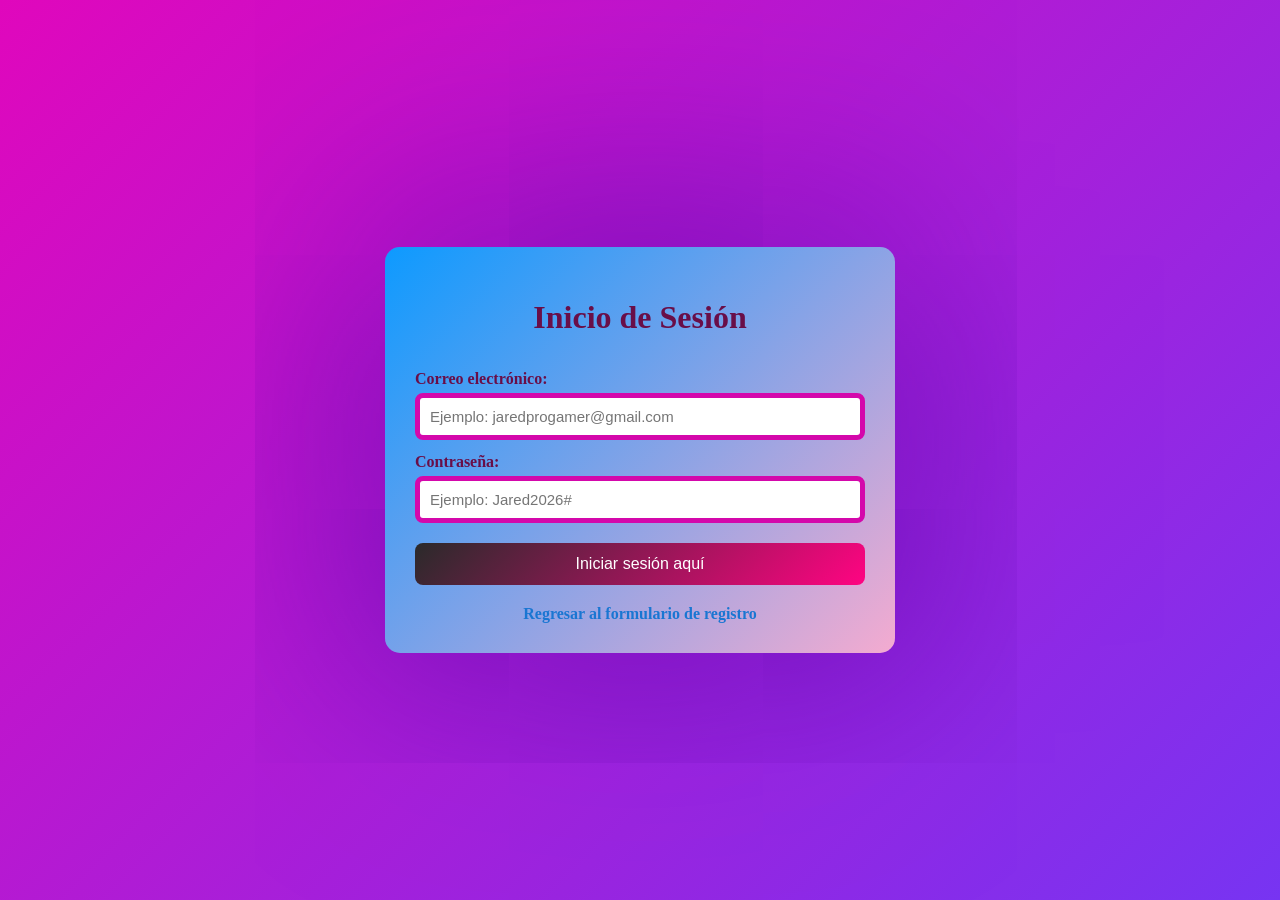
==== login.html @ ad6a44f7 "Add files via upload" ====
<!DOCTYPE html>
<html lang="es">
<head>
    <meta charset="UTF-8">
    <meta name="viewport" content="width=device-width, initial-scale=1.0">
    <title>Login con sus validaciones</title>
    <link rel="stylesheet" href="./css/styles.css">
</head>
<body>

    <div class="contenedor">
        <h1>Inicio de Sesión</h1>

        <form id="formLogin">
            <label for="correoDelLogin">Correo electrónico:</label>
            <input type="email" id="correoDelLogin" placeholder="Ejemplo: jaredprogamer@gmail.com">

            <label for="passwordDeLogin">Contraseña:</label>
            <input type="password" id="passwordDeLogin" placeholder="Ejemplo: Jared2026#">

            <button type="submit">Iniciar sesión aquí</button>
        </form>

        <p id="mensajeLogin"></p>

        <a href="index.html">Regresar al formulario de registro</a>
    </div>

    <script src="js/utileria.js"></script>

    <script>
        const formLogin = document.getElementById("formLogin");
        const mensajeLogin = document.getElementById("mensajeLogin");

        formLogin.addEventListener("submit", function(evento) {
            evento.preventDefault();

            const correo = document.getElementById("correoDelLogin").value.trim();
            const password = document.getElementById("passwordDeLogin").value.trim();

            if (!validarCorreo(correo)) {
                mensajeLogin.textContent = "El correo electrónico no es válido.";
                mensajeLogin.className = "error";
                return;
            }

            if (!validarPassword(password)) {
                mensajeLogin.textContent = "la contraseña debe tener mínimo 8 caracteres, una mayúscula, una minúscula, un número y un carácter";
                mensajeLogin.className = "error";
                return;
            }

            mensajeLogin.textContent = "Inicio de sesión validado correctamente.";
            mensajeLogin.className = "correcto";
        });
    </script>

</body>
</html>
---- css/styles.css ----
body {
    margin: 0;
    min-height: 100vh;
      background: linear-gradient(135deg, #e007bc, #7734f2);
    display: flex;
    justify-content: center;
    align-items: center;
}

.contenedor {
     background: linear-gradient(135deg, #0d9aff, #f4abd0);
    width: 90%;
    max-width: 450px;
    padding: 30px;
    border-radius: 15px;
    box-shadow: 0 0 300px rgb(86, 5, 167);
}

h1 {
    text-align: center;
    color: #690e48;
}

p {
    text-align: center;
     color: #690e48;
}

form {
    display: flex;
    flex-direction: column;
}

label {
    margin-top: 13px;
    font-weight: bold;
    color: #690e48;
}

input {
    padding: 10px;
    margin-top: 5px;
    border: 5px solid #d408ab;
    border-radius: 8px;
    font-size: 15px;
}

button {
    margin-top: 20px;
    padding: 12px;
     background: linear-gradient(135deg, #2a2a2a, #ff0482);
    color: white;
    border: none;
    border-radius: 8px;
    font-size: 16px;
    
}

button:hover {
    background: #e305cd; 
}
a {
    display: block;
    text-align: center;
    margin-top: 20px;
    color: #1976d2;
    text-decoration: none;
    font-weight: bold;
}

a:hover {
    text-decoration: underline;
}

.error {
    color: red;
    font-weight: bold;
    text-align: center;
}

.correcto {
    color: green;
    font-weight: bold;
    text-align: center;
}

.modal {
    display: none;
    position: fixed;
    inset: 0;
    background-color: rgba(0, 0, 0, 0.5);
    justify-content: center;
    align-items: center;
}

.contenido-modal {
    background-color: white;
    padding: 25px;
    border-radius: 15px;
    width: 90%;
    max-width: 350px;
    text-align: center;
    box-shadow: 0 0 15px rgba(0, 0, 0, 0.3);
}

.contenido-modal h2 {
    color: #1976d2;
}

.contenido-modal button {
    background-color: #e91e63;
}

.contenido-modal button:hover {
    background-color: #ad1457;
}



@media (max-width: 600px) {
    .contenedor {
        width: 95%;
        padding: 20px;
    }

    h1 {
        font-size: 24px;
    }

    input {
        font-size: 14px;
    }

    button {
        font-size: 15px;
    }
}
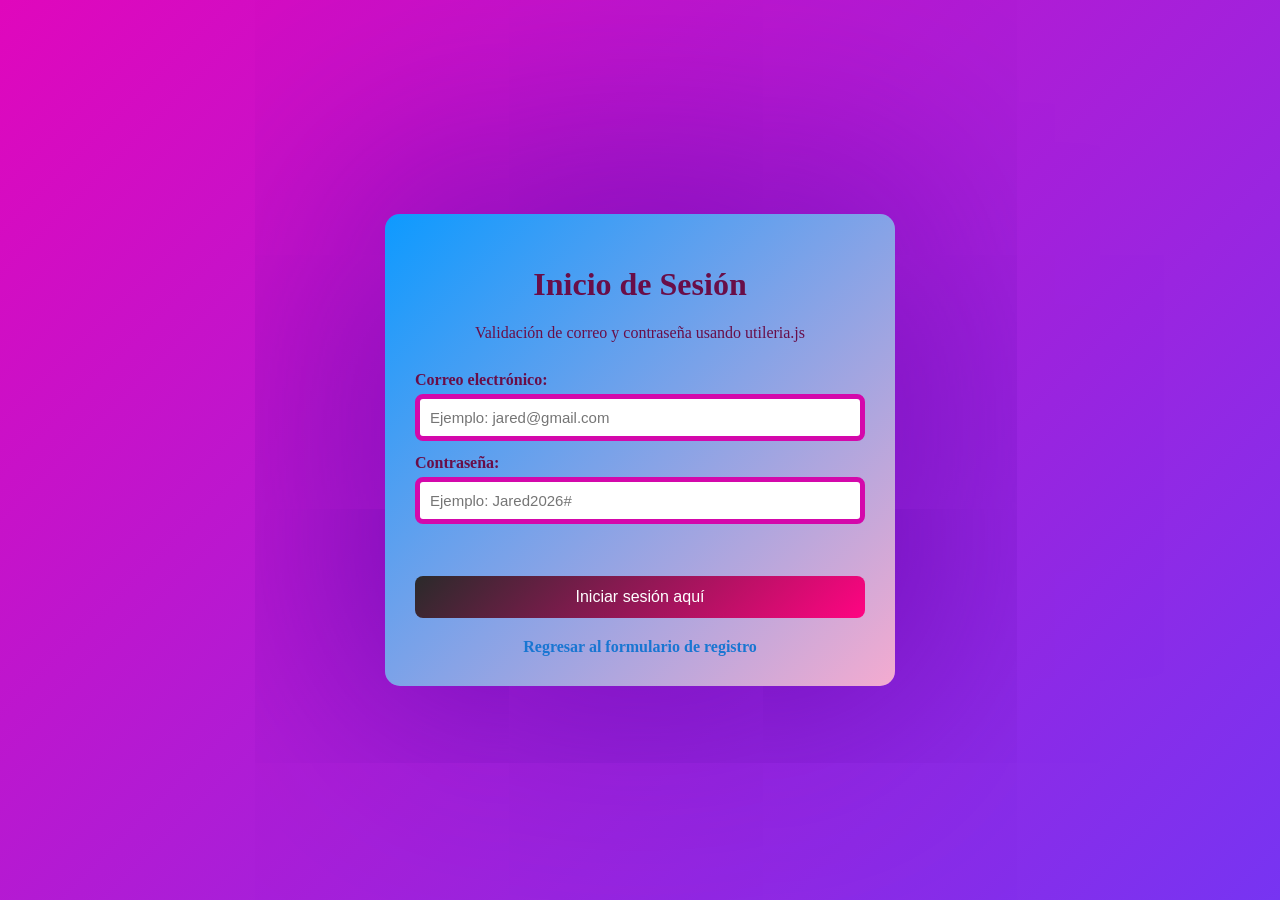
==== commit 90f6e651: "Add files via upload" ====
--- a/login.html
+++ b/login.html
@@ -3,31 +3,30 @@
 <head>
     <meta charset="UTF-8">
     <meta name="viewport" content="width=device-width, initial-scale=1.0">
-    <title>Login con sus validaciones</title>
+    <title>Login con Validaciones</title>
     <link rel="stylesheet" href="./css/styles.css">
 </head>
 <body>
 
     <div class="contenedor">
         <h1>Inicio de Sesión</h1>
+        <p>Validación de correo y contraseña usando utileria.js</p>
 
-        <form id="formLogin">
+        <form id="formLogin" novalidate>
             <label for="correoDelLogin">Correo electrónico:</label>
-            <input type="email" id="correoDelLogin" placeholder="Ejemplo: jaredprogamer@gmail.com">
+            <input type="text" id="correoDelLogin" placeholder="Ejemplo: jared@gmail.com">
 
             <label for="passwordDeLogin">Contraseña:</label>
             <input type="password" id="passwordDeLogin" placeholder="Ejemplo: Jared2026#">
 
+            <p id="mensajeLogin"></p>
+
             <button type="submit">Iniciar sesión aquí</button>
         </form>
 
-        <p id="mensajeLogin"></p>
-
-        <a href="index.html">Regresar al formulario de registro</a>
+        <a href="./index.html">Regresar al formulario de registro</a>
     </div>
-
-    <script src="js/utileria.js"></script>
-
+<script src="./js/utileria.js"></script>
     <script>
         const formLogin = document.getElementById("formLogin");
         const mensajeLogin = document.getElementById("mensajeLogin");
@@ -45,7 +44,7 @@
             }
 
             if (!validarPassword(password)) {
-                mensajeLogin.textContent = "la contraseña debe tener mínimo 8 caracteres, una mayúscula, una minúscula, un número y un carácter";
+                mensajeLogin.textContent = "La contraseña debe tener mínimo 8 caracteres, una mayúscula, una minúscula, un número y un carácter especial.";
                 mensajeLogin.className = "error";
                 return;
             }
